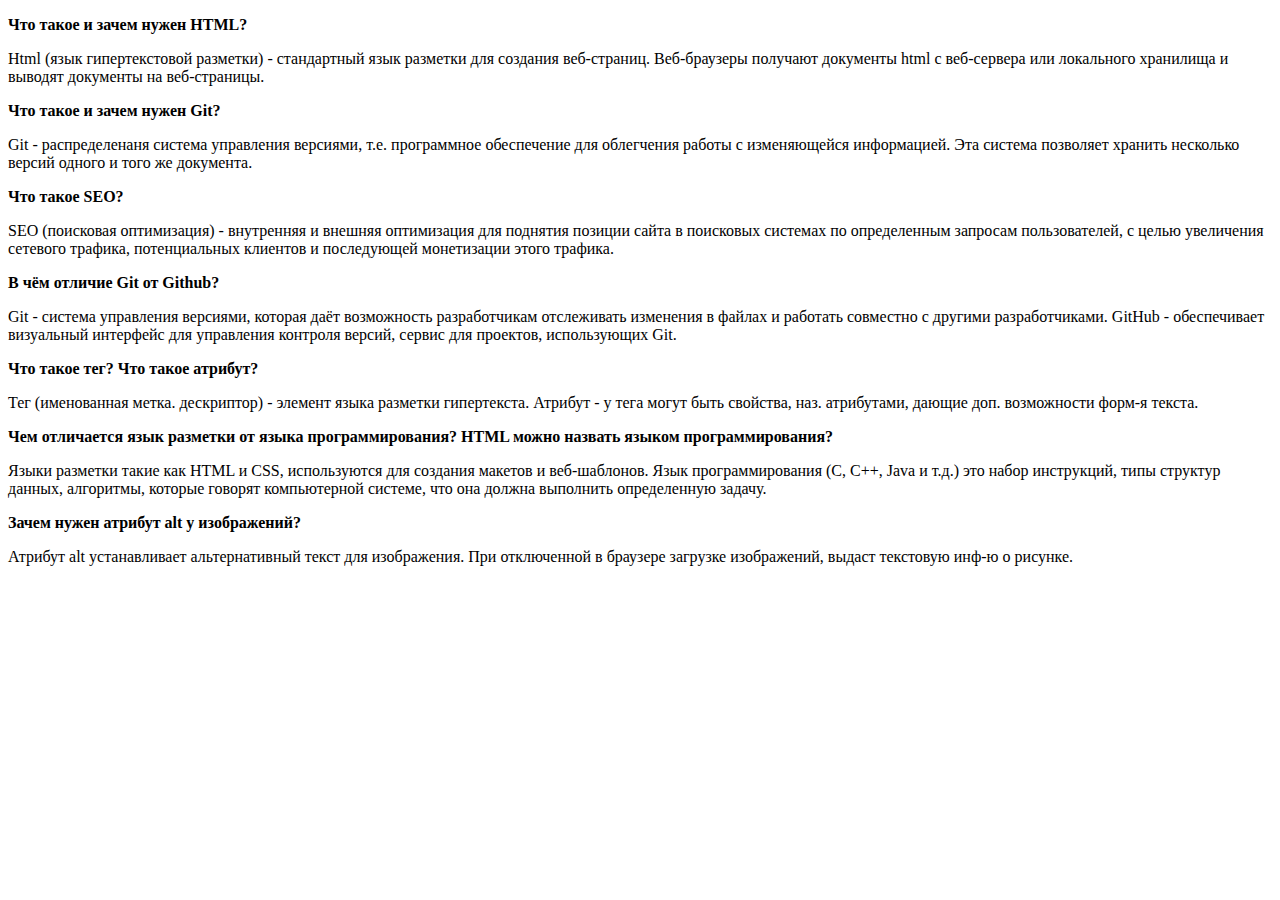
==== answers.html @ 172a0d41 "Выполнил 1-ю домашку" ====
<!DOCTYPE html>
<html lang="en">
<head>
	<meta charset="UTF-8">
	<title>homework 1</title>
</head>
<body>
	<div class="faq">
		<div class="pair first-lesson">
			<p class="question">
				<b>Что такое и зачем нужен HTML?</b>
			</p>
			<p class="answer">
			    Html (язык гипертекстовой разметки) - стандартный язык разметки для создания веб-страниц. Веб-браузеры получают документы html с веб-сервера или локального хранилища и выводят документы на веб-страницы.
			</p>
			<p class="question">
				<b>Что такое и зачем нужен Git?</b>
			</p>
			<p class="answer">
				Git - распределенаня система управления версиями, т.е. программное обеспечение для облегчения работы с изменяющейся информацией. Эта система позволяет хранить несколько версий одного и того же документа.
			</p>
			<p class="question">
				<b>Что такое SEO?</b>
			</p>
			<p class="answer">
				SEO (поисковая оптимизация) - внутренняя и внешняя оптимизация для поднятия позиции сайта в поисковых системах по определенным запросам пользователей, с целью увеличения сетевого трафика, потенциальных клиентов и последующей монетизации этого трафика.
			</p>
			<p class="question">
				<b>В чём отличие Git от Github?</b>
			</p>
			<p class="answer">
				Git - система управления версиями, которая даёт возможность разработчикам отслеживать изменения в файлах и работать совместно с другими разработчиками. GitHub - обеспечивает визуальный интерфейс для управления контроля версий, сервис для проектов, использующих Git.
			</p>
			<p class="question">
				<b>Что такое тег? Что такое атрибут?</b>
			</p>
			<p class="answer">
				Тег (именованная метка. дескриптор) - элемент языка разметки гипертекста. Атрибут - у тега могут быть свойства, наз. атрибутами, дающие доп. возможности форм-я текста.
			</p>
			<p class="question">
				<b>Чем отличается язык разметки от языка программирования? HTML можно назвать языком программирования?</b>
			</p>
			<p class="answer">
				Языки разметки такие как HTML и CSS, используются для создания макетов и веб-шаблонов. Язык программирования (С, С++, Java и т.д.) это набор инструкций, типы структур данных, алгоритмы, которые говорят компьютерной системе, что она должна выполнить определенную задачу.
			</p>
			<p class="question">
				<b>Зачем нужен атрибут alt у изображений?</b>
			</p>
			<p class="answer">
				Атрибут alt устанавливает альтернативный текст для изображения. При отключенной в браузере загрузке изображений, выдаст текстовую инф-ю о рисунке.
			</p>
		</div>
	</div>
</body>
</html
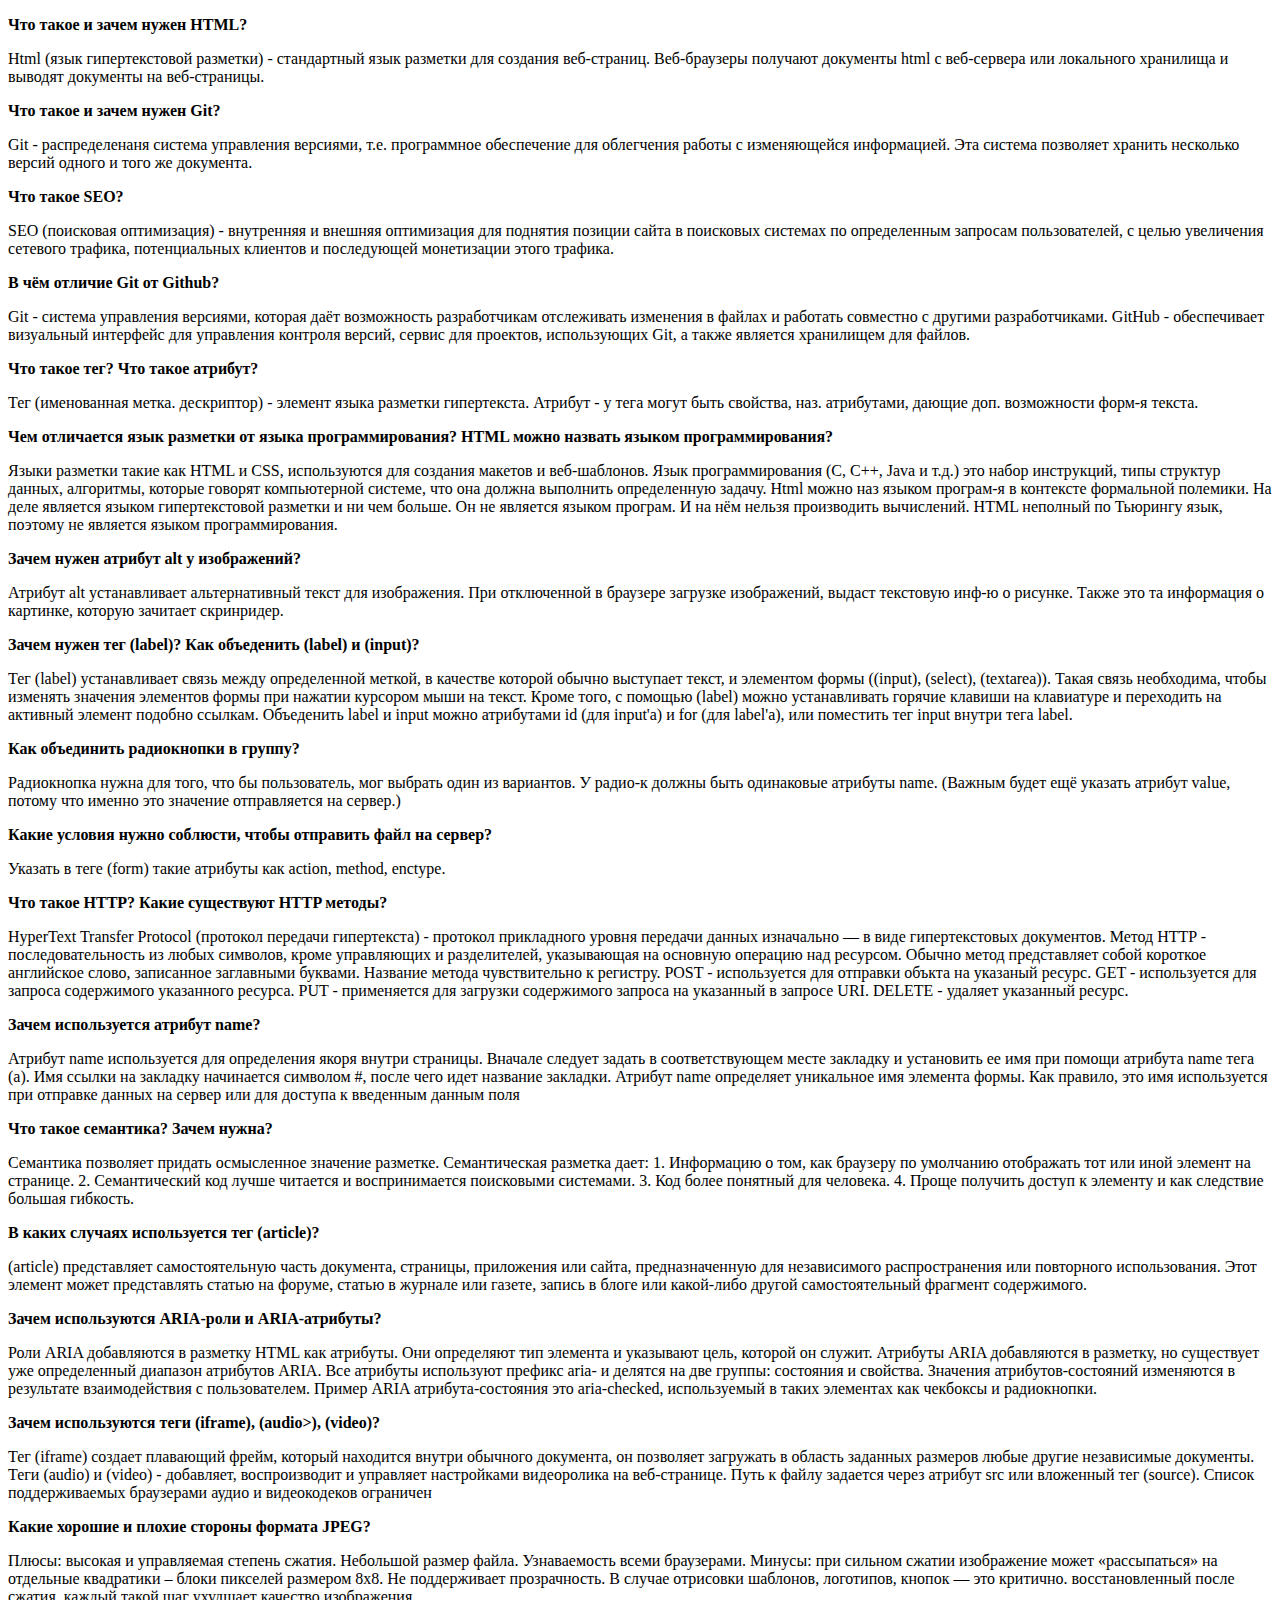
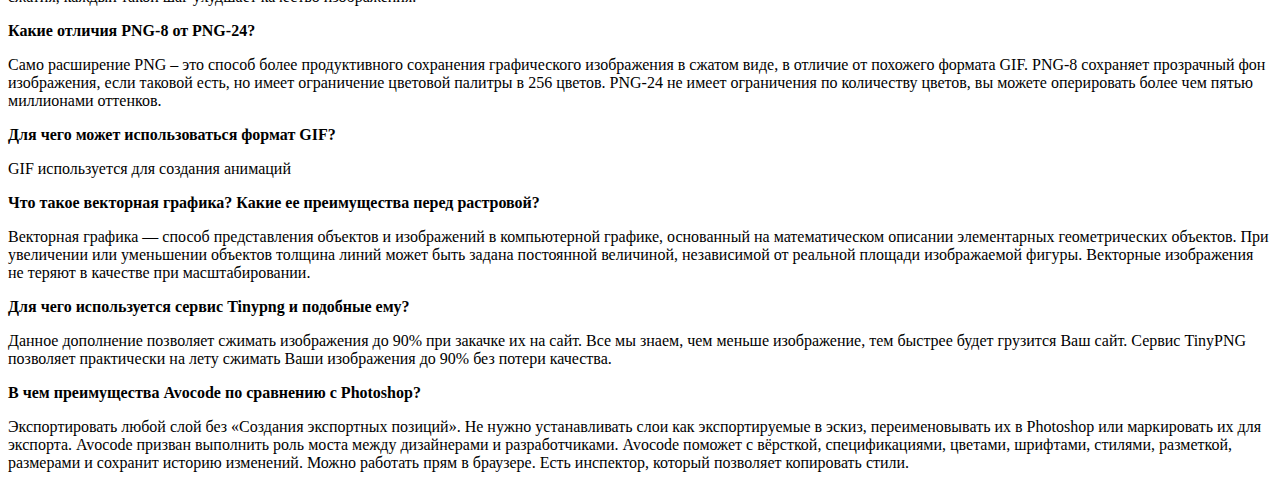
==== commit 2005bd1e: "Merge c6a6df483af46b7add5ed4d6e3b59f174ad202cc into 5a103d0c5573224247dbcb2fd283333112df75c5" ====
--- a/answers.html
+++ b/answers.html
@@ -1,5 +1,5 @@
 <!DOCTYPE html>
-<html lang="en">
+<html lang="ru">
 <head>
 	<meta charset="UTF-8">
 	<title>homework 1</title>
@@ -13,43 +13,195 @@
 			<p class="answer">
 			    Html (язык гипертекстовой разметки) - стандартный язык разметки для создания веб-страниц. Веб-браузеры получают документы html с веб-сервера или локального хранилища и выводят документы на веб-страницы.
 			</p>
+		</div>
+		<div class="pair first-lesson">
 			<p class="question">
 				<b>Что такое и зачем нужен Git?</b>
 			</p>
 			<p class="answer">
 				Git - распределенаня система управления версиями, т.е. программное обеспечение для облегчения работы с изменяющейся информацией. Эта система позволяет хранить несколько версий одного и того же документа.
 			</p>
+		</div>
+		<div class="pair first-lesson">
 			<p class="question">
 				<b>Что такое SEO?</b>
 			</p>
 			<p class="answer">
 				SEO (поисковая оптимизация) - внутренняя и внешняя оптимизация для поднятия позиции сайта в поисковых системах по определенным запросам пользователей, с целью увеличения сетевого трафика, потенциальных клиентов и последующей монетизации этого трафика.
 			</p>
+		</div>
+		<div class="pair first-lesson">
 			<p class="question">
 				<b>В чём отличие Git от Github?</b>
 			</p>
 			<p class="answer">
-				Git - система управления версиями, которая даёт возможность разработчикам отслеживать изменения в файлах и работать совместно с другими разработчиками. GitHub - обеспечивает визуальный интерфейс для управления контроля версий, сервис для проектов, использующих Git.
-			</p>
+				Git - система управления версиями, которая даёт возможность разработчикам отслеживать изменения в файлах и работать совместно с другими разработчиками. GitHub - обеспечивает визуальный интерфейс для управления контроля версий, сервис для проектов, использующих Git, а также является хранилищем для файлов.
+			</p>
+		</div>
+		<div class="pair first-lesson">
 			<p class="question">
 				<b>Что такое тег? Что такое атрибут?</b>
 			</p>
 			<p class="answer">
 				Тег (именованная метка. дескриптор) - элемент языка разметки гипертекста. Атрибут - у тега могут быть свойства, наз. атрибутами, дающие доп. возможности форм-я текста.
 			</p>
+			</div>
+			<div class="pair first-lesson">
 			<p class="question">
 				<b>Чем отличается язык разметки от языка программирования? HTML можно назвать языком программирования?</b>
 			</p>
+			<!-- дополнен -->
 			<p class="answer">
 				Языки разметки такие как HTML и CSS, используются для создания макетов и веб-шаблонов. Язык программирования (С, С++, Java и т.д.) это набор инструкций, типы структур данных, алгоритмы, которые говорят компьютерной системе, что она должна выполнить определенную задачу.
-			</p>
+				Html можно наз языком програм-я в контексте формальной полемики. На деле является языком гипертекстовой разметки и ни чем больше. Он не является языком програм. И на нём нельзя производить вычислений. HTML неполный по Тьюрингу язык, поэтому не является языком программирования.
+			</p>
+		</div>
+		<div class="pair first-lesson">
 			<p class="question">
 				<b>Зачем нужен атрибут alt у изображений?</b>
 			</p>
 			<p class="answer">
-				Атрибут alt устанавливает альтернативный текст для изображения. При отключенной в браузере загрузке изображений, выдаст текстовую инф-ю о рисунке.
-			</p>
-		</div>
+				Атрибут alt устанавливает альтернативный текст для изображения. При отключенной в браузере загрузке изображений, выдаст текстовую инф-ю о рисунке. Также это та информация о картинке, которую зачитает скринридер.
+			</p>
+		</div>
+
+    <!--  <b>Ответы к 3 домашке</b> -->
+
+		<div class="pair third-lesson">
+			<p class="question">
+				<b>Зачем нужен тег (label)? Как объеденить (label) и (input)?</b>
+			</p>
+			<!-- дополнен -->
+			<p class="answer">
+				Тег (label) устанавливает связь между определенной меткой, в качестве которой обычно выступает текст, и элементом формы ((input), (select), (textarea)). Такая связь необходима, чтобы изменять значения элементов формы при нажатии курсором мыши на текст. Кроме того, с помощью (label) можно устанавливать горячие клавиши на клавиатуре и переходить на активный элемент подобно ссылкам. Объеденить label и input можно атрибутами id (для input'a) и for (для label'a), или поместить тег input внутри тега label. 
+			</p>
+		</div>
+		<div class="pair third-lesson">
+			<p class="question">
+				<b>Как объединить радиокнопки в группу?</b>
+			</p>
+			<p class="answer">
+				Радиокнопка нужна для того, что бы пользователь, мог выбрать один из вариантов. У радио-к должны быть одинаковые атрибуты name. (Важным будет ещё указать атрибут value, потому что именно это значение отправляется на сервер.)
+			</p>
+		</div>
+		<div class="pair third-lesson">
+			<p class="question">
+				<b>Какие условия нужно соблюсти, чтобы отправить файл на сервер?</b>
+			</p>
+			<p class="answer">
+				Указать в теге (form) такие атрибуты как action, method, enctype.
+			</p>
+		</div>
+		<div class="pair third-lesson">
+			<p class="question">
+				<b>Что такое HTTP? Какие существуют HTTP методы?</b>
+			</p>
+			<!-- дополнен -->
+			<p class="answer">
+				HyperText Transfer Protocol (протокол передачи гипертекста) - протокол прикладного уровня передачи данных изначально — в виде гипертекстовых документов.
+				Метод HTTP - последовательность из любых символов, кроме управляющих и разделителей, указывающая на основную операцию над ресурсом. Обычно метод представляет собой короткое английское слово, записанное заглавными буквами. Название метода чувствительно к регистру. 
+				POST - используется для отправки объкта на указаный ресурс.
+				GET - используется для запроса содержимого указанного ресурса.
+				PUT - применяется для загрузки содержимого запроса на указанный в запросе URI.
+				DELETE - удаляет указанный ресурс.
+			</p>
+		</div>
+		<div class="pair third-lesson">
+			<p class="question">
+				<b>Зачем используется атрибут name?</b>
+			</p>
+			<!-- дополнен -->
+			<p class="answer">
+				Атрибут name используется для определения якоря внутри страницы. Вначале следует задать в соответствующем месте закладку и установить ее имя при помощи атрибута name тега (a). Имя ссылки на закладку начинается символом #, после чего идет название закладки.
+				Атрибут name определяет уникальное имя элемента формы. Как правило, это имя используется при отправке данных на сервер или для доступа к введенным данным поля 
+			</p>
+		</div>
+
+   <!--  <b>Ответы к 4 домашке</b> -->
+
+		<div class="pair fourth-lesson">
+            <p class="question">
+                 <b>Что такое семантика? Зачем нужна?</b>
+            </p>
+            <p class="answer">Семантика позволяет придать осмысленное значение разметке.
+            Семантическая разметка дает:
+            1. Информацию о том, как браузеру по умолчанию отображать тот или иной элемент на странице.
+            2. Семантический код лучше читается и воспринимается поисковыми системами.
+            3. Код более понятный для человека.
+            4. Проще получить доступ к элементу и как следствие большая гибкость.
+            </p>
+        </div>
+        <div class="pair fourth-lesson">
+            <p class="question">
+              <b> В каких случаях используется тег (article)?</b>
+            </p>
+            <p class="answer"> (article) представляет самостоятельную часть документа, страницы, приложения или сайта, предназначенную для независимого распространения или повторного использования. Этот элемент может представлять статью на форуме, статью в журнале или газете, запись в блоге или какой-либо другой самостоятельный фрагмент содержимого.</p>
+        </div>
+        <div class="pair fourth-lesson">
+             <p class="question">
+                <b>Зачем используются ARIA-роли и ARIA-атрибуты?</b>
+             </p>
+             <p class="answer">Роли ARIA добавляются в разметку HTML как атрибуты. Они определяют тип элемента и указывают цель, которой он служит.
+             Атрибуты ARIA добавляются в разметку, но существует уже определенный диапазон атрибутов ARIA. Все атрибуты используют префикс aria- и делятся на две группы: состояния и свойства.
+             Значения атрибутов-состояний изменяются в результате взаимодействия с пользователем.
+             Пример ARIA атрибута-состояния это aria-checked, используемый в таких элементах как чекбоксы и радиокнопки.
+             </p>
+        </div>
+        <div class="pair fourth-lesson">
+            <p class="question">
+            	<b>Зачем используются теги (iframe), (audio>), (video)?</b>
+            </p>
+            <p class="answer">
+            Тег (iframe) создает плавающий фрейм, который находится внутри обычного документа, он позволяет загружать в область заданных размеров любые другие независимые документы.
+            Теги (audio) и (video) - добавляет, воспроизводит и управляет настройками видеоролика на веб-странице. Путь к файлу задается через атрибут src или вложенный тег (source). Список поддерживаемых браузерами аудио и видеокодеков ограничен
+            </p>
+        </div>  
+
+        <!--  <b>Ответы к 5 домашке</b> --> 
+
+        <div class="pair fifth-lesson">
+            <p class="question">
+                <b>Какие хорошие и плохие стороны формата JPEG?</b>
+            </p>
+            <p class="answer">
+            	Плюсы: высокая и управляемая степень сжатия. Небольшой размер файла. Узнаваемость всеми браузерами. 
+                Минусы: при сильном сжатии изображение может «рассыпаться» на отдельные квадратики – блоки пикселей размером 8х8. Не поддерживает прозрачность. В случае отрисовки шаблонов, логотипов, кнопок — это критично. восстановленный после сжатия, каждый такой шаг ухудшает качество изображения.
+        </p>
+        </div>
+        <div class="pair fifth-lesson">
+            <p class="question">
+                <b>Какие отличия PNG-8 от PNG-24?</b>
+            </p>
+            <p class="answer">Само расширение PNG – это способ более продуктивного сохранения графического изображения в сжатом виде, в отличие от похожего формата GIF. PNG-8 сохраняет прозрачный фон изображения, если таковой есть, но имеет ограничение цветовой палитры в 256 цветов. PNG-24  не имеет ограничения по количеству цветов, вы можете оперировать более чем пятью миллионами оттенков.</p>
+        </div>
+        <div class="pair fifth-lesson">
+            <p class="question">
+                <b>Для чего может использоваться формат GIF?</b>
+            </p>
+            <p class="answer">GIF используется для создания анимаций</p>
+        </div>
+        <div class="pair fifth-lesson">
+            <p class="question">
+                <b>Что такое векторная графика? Какие ее преимущества перед растровой?</b>
+            </p>
+            <p class="answer">Векторная графика — способ представления объектов и изображений в компьютерной графике, основанный на математическом описании элементарных геометрических объектов. При увеличении или уменьшении объектов толщина линий может быть задана постоянной величиной, независимой от реальной площади изображаемой фигуры. 
+            	Векторные изображения не теряют в качестве при масштабировании.
+            </p>
+        </div>
+        <div class="pair fifth-lesson">
+            <p class="question">
+                <b>Для чего используется сервис Tinypng и подобные ему?</b>
+            </p>
+            <p class="answer">Данное дополнение позволяет сжимать изображения до 90% при закачке их на сайт.
+            Все мы знаем, чем меньше изображение, тем быстрее будет грузится Ваш сайт.
+            Сервис TinyPNG позволяет практически на лету сжимать Ваши изображения до 90% без потери качества.</p>
+        </div>
+        <div class="pair fifth-lesson">
+            <p class="question">
+                <b>В чем преимущества Avocode по сравнению с Photoshop?</b>
+            </p>
+            <p class="answer">Экспортировать любой слой без «Создания экспортных позиций». Не нужно устанавливать слои как экспортируемые в эскиз, переименовывать их в Photoshop или маркировать их для экспорта. Avocode призван выполнить роль моста между дизайнерами и разработчиками. Avocode поможет с вёрсткой, спецификациями, цветами, шрифтами, стилями, разметкой, размерами и сохранит историю изменений. Можно работать прям в браузере. Есть инспектор, который позволяет копировать стили.</p>
+        </div>
 	</div>
 </body>
-</html+</html>